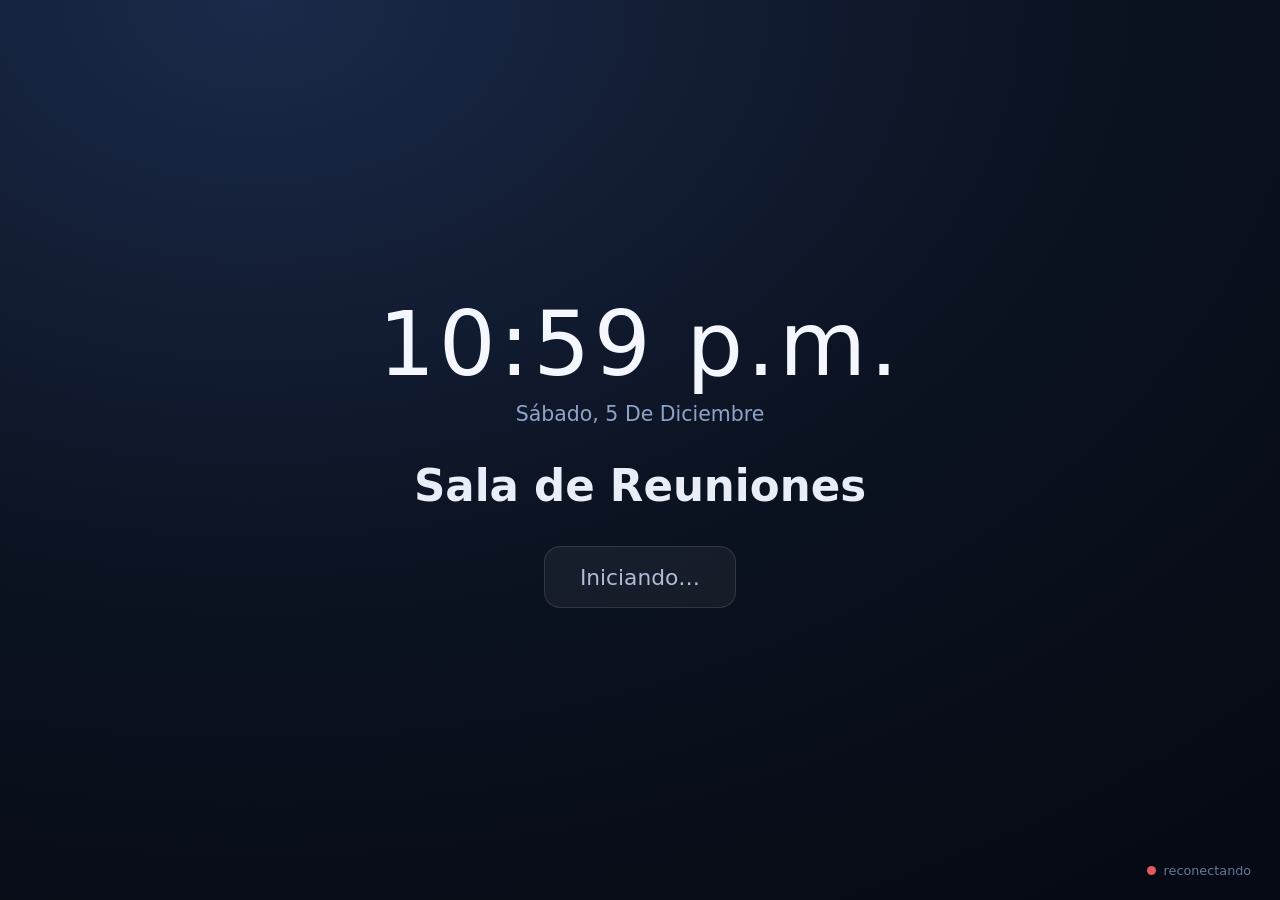
==== server/static/kiosk.html @ f429da08 "Universal Meeting Room: appliance de sala de reuniones (AlmaLinux 10) Backend FastAPI con allowlist " ====
<!DOCTYPE html>
<html lang="es">
<head>
<meta charset="utf-8">
<meta name="viewport" content="width=device-width, initial-scale=1">
<title>Sala de Reuniones</title>
<style>
  * { margin: 0; padding: 0; box-sizing: border-box; }
  html, body { height: 100%; }
  body {
    font-family: system-ui, -apple-system, "Segoe UI", sans-serif;
    background: radial-gradient(120% 120% at 20% 0%, #1b2a4a 0%, #0b1220 55%, #060a14 100%);
    color: #e8edf7;
    display: flex; flex-direction: column;
    align-items: center; justify-content: center;
    text-align: center; gap: 2.2rem;
    cursor: none; user-select: none;
  }
  .clock { font-size: 7vw; font-weight: 200; letter-spacing: 0.04em; color: #f4f7ff; }
  .date { font-size: 1.6vw; color: #8ea3c8; text-transform: capitalize; margin-top: 0.4rem; }
  h1 { font-size: 3.4vw; font-weight: 600; }
  .connect {
    font-size: 1.7vw; color: #aebcd9;
    background: rgba(255,255,255,0.05);
    border: 1px solid rgba(255,255,255,0.12);
    border-radius: 1rem; padding: 1.1rem 2.2rem;
  }
  .connect strong { color: #7fd4a8; font-weight: 600; }
  .status { position: fixed; bottom: 1.4rem; right: 1.8rem; font-size: 1vw; color: #66759a; display: flex; align-items: center; gap: 0.5rem; }
  .dot { width: 0.7em; height: 0.7em; border-radius: 50%; background: #e05b5b; }
  .dot.ok { background: #4fc57f; }
</style>
</head>
<body>
  <div>
    <div class="clock" id="clock">--:--</div>
    <div class="date" id="date"></div>
  </div>
  <h1>Sala de Reuniones</h1>
  <div class="connect" id="connect">Iniciando…</div>
  <div class="status"><span class="dot" id="dot"></span><span id="statusText">conectando</span></div>

<script>
  function tick() {
    const now = new Date();
    document.getElementById('clock').textContent =
      now.toLocaleTimeString('es-MX', { hour: '2-digit', minute: '2-digit' });
    document.getElementById('date').textContent =
      now.toLocaleDateString('es-MX', { weekday: 'long', day: 'numeric', month: 'long' });
  }
  tick();
  setInterval(tick, 5000);

  async function loadStatus() {
    try {
      const res = await fetch('/api/status');
      const data = await res.json();
      document.getElementById('connect').innerHTML = data.display_url
        ? `Para enviar una reunión, abre <strong>${data.display_url}</strong> desde tu computadora`
        : 'Conecta el dispositivo a la red para recibir reuniones';
    } catch (_) { /* se reintenta abajo */ }
  }
  loadStatus();
  setInterval(loadStatus, 30000);

  const dot = document.getElementById('dot');
  const statusText = document.getElementById('statusText');
  const es = new EventSource('/api/events');
  es.onopen = () => { dot.classList.add('ok'); statusText.textContent = 'en línea'; };
  es.onerror = () => { dot.classList.remove('ok'); statusText.textContent = 'reconectando'; };
  es.addEventListener('meeting', (e) => {
    const { url } = JSON.parse(e.data);
    window.location.href = url;
  });
  // En producción el servicio del kiosko se reinicia; esto cubre el modo desarrollo.
  es.addEventListener('end', () => window.location.reload());
</script>
</body>
</html>
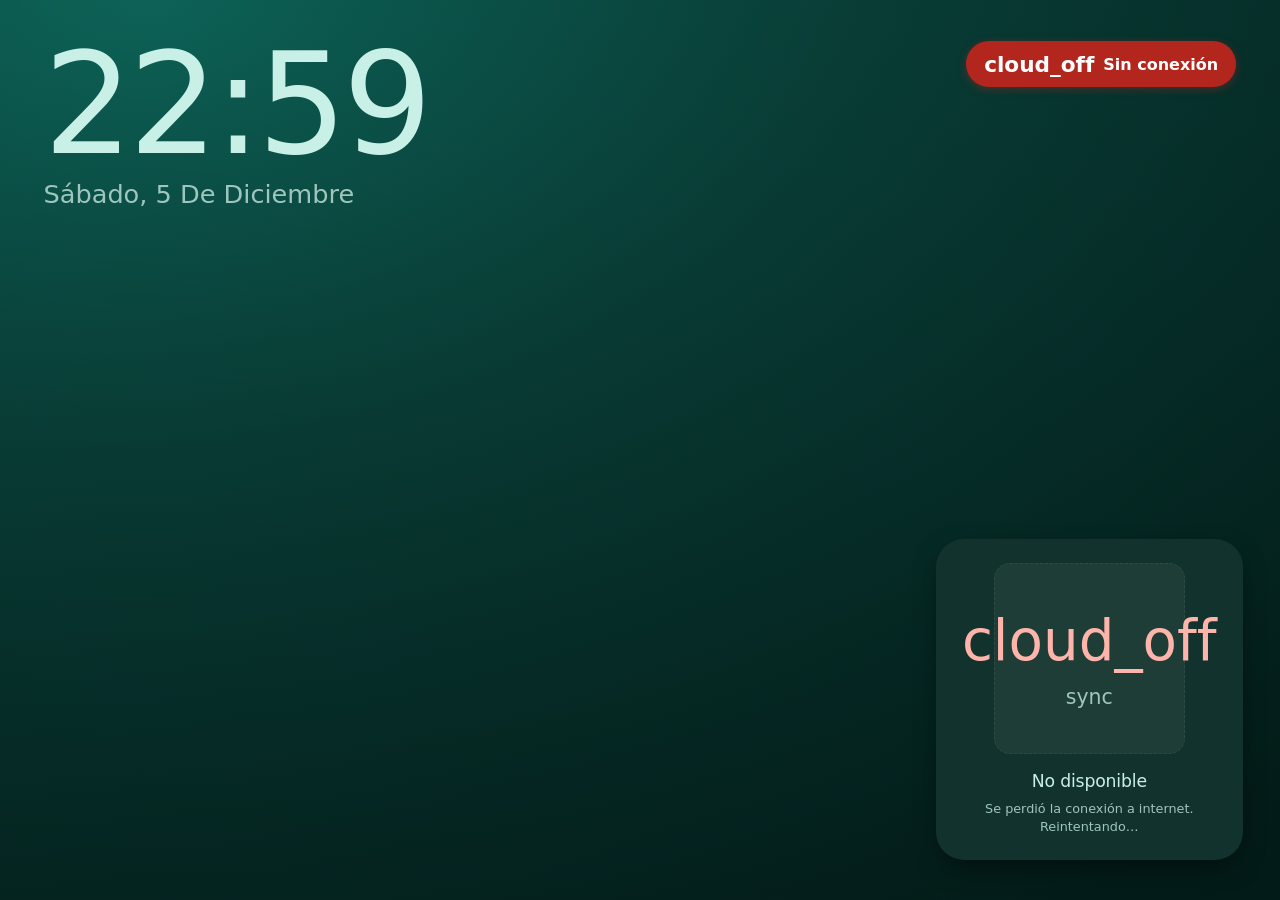
==== commit 3a649e3f: "Redisenio Material Design 3 (proyecto Universal Meeting Appliance MD3) Kiosko: reloj grande + esquem" ====
--- a/server/static/kiosk.html
+++ b/server/static/kiosk.html
@@ -4,76 +4,195 @@
 <meta charset="utf-8">
 <meta name="viewport" content="width=device-width, initial-scale=1">
 <title>Sala de Reuniones</title>
+<link rel="stylesheet" href="/fonts/fonts.css">
+<script src="/vendor/qrcode.js"></script>
 <style>
   * { margin: 0; padding: 0; box-sizing: border-box; }
   html, body { height: 100%; }
   body {
-    font-family: system-ui, -apple-system, "Segoe UI", sans-serif;
-    background: radial-gradient(120% 120% at 20% 0%, #1b2a4a 0%, #0b1220 55%, #060a14 100%);
-    color: #e8edf7;
-    display: flex; flex-direction: column;
-    align-items: center; justify-content: center;
-    text-align: center; gap: 2.2rem;
-    cursor: none; user-select: none;
+    font-family: 'Roboto Flex', system-ui, sans-serif;
+    color: var(--onsurf);
+    overflow: hidden; cursor: none; user-select: none;
   }
-  .clock { font-size: 7vw; font-weight: 200; letter-spacing: 0.04em; color: #f4f7ff; }
-  .date { font-size: 1.6vw; color: #8ea3c8; text-transform: capitalize; margin-top: 0.4rem; }
-  h1 { font-size: 3.4vw; font-weight: 600; }
-  .connect {
-    font-size: 1.7vw; color: #aebcd9;
-    background: rgba(255,255,255,0.05);
-    border: 1px solid rgba(255,255,255,0.12);
-    border-radius: 1rem; padding: 1.1rem 2.2rem;
+
+  /* Esquemas tonales Material You (del diseño MD3) */
+  body[data-scheme="oceano"] {
+    --wall: radial-gradient(130% 120% at 12% 0%, #1c4a8a 0%, #0f2f5e 45%, #071527 100%);
+    --scrim: linear-gradient(165deg, rgba(9,34,68,0.34) 0%, rgba(7,22,45,0.58) 55%, rgba(5,16,34,0.80) 100%);
+    --surf: #132B49; --onsurf: #CFE1FF; --onsurfvar: #A6C4EC; --outline: #3A5478;
   }
-  .connect strong { color: #7fd4a8; font-weight: 600; }
-  .status { position: fixed; bottom: 1.4rem; right: 1.8rem; font-size: 1vw; color: #66759a; display: flex; align-items: center; gap: 0.5rem; }
-  .dot { width: 0.7em; height: 0.7em; border-radius: 50%; background: #e05b5b; }
-  .dot.ok { background: #4fc57f; }
+  body[data-scheme="bosque"] {
+    --wall: radial-gradient(130% 120% at 12% 0%, #0e6a5e 0%, #0a453d 42%, #04221e 100%);
+    --scrim: linear-gradient(160deg, rgba(4,40,36,0.10), rgba(2,20,18,0.5));
+    --surf: #12332D; --onsurf: #C9F0E7; --onsurfvar: #9EC6BD; --outline: #2E4A44;
+  }
+  body[data-scheme="lavanda"] {
+    --wall: radial-gradient(130% 120% at 12% 0%, #533490 0%, #3a2668 42%, #17122b 100%);
+    --scrim: linear-gradient(160deg, rgba(40,24,80,0.12), rgba(20,12,45,0.5));
+    --surf: #2A2140; --onsurf: #E7DDFF; --onsurfvar: #CBB9EC; --outline: #4A3E6E;
+  }
+  body[data-scheme="atardecer"] {
+    --wall: radial-gradient(130% 120% at 12% 0%, #9a4222 0%, #612913 42%, #2c130a 100%);
+    --scrim: linear-gradient(160deg, rgba(80,32,14,0.12), rgba(40,16,8,0.5));
+    --surf: #3A231A; --onsurf: #FFE0D4; --onsurfvar: #ECC2B2; --outline: #6E4636;
+  }
+  /* Imagen propia: esquema neutro oscuro (diseñado para foto + scrim) */
+  body[data-scheme="custom"] {
+    --wall: #0a1e38;
+    --scrim: linear-gradient(165deg, rgba(9,34,68,0.34) 0%, rgba(7,22,45,0.58) 55%, rgba(5,16,34,0.80) 100%);
+    --surf: #132B49; --onsurf: #CFE1FF; --onsurfvar: #A6C4EC; --outline: #3A5478;
+  }
+
+  #bg { position: fixed; inset: 0; background: var(--wall); background-size: cover; background-position: center; }
+  #scrim { position: fixed; inset: 0; background: var(--scrim); }
+
+  .clock-block { position: fixed; top: 4.6vh; left: 3.4vw; }
+  #clock {
+    font-weight: 500; font-size: 11vw; line-height: 0.9;
+    letter-spacing: -0.03em; font-variation-settings: 'opsz' 144;
+    color: var(--onsurf);
+  }
+  #date { font-size: 2vw; color: var(--onsurfvar); margin-top: 1.2vh; text-transform: capitalize; }
+
+  .pill {
+    position: fixed; top: 4.6vh; right: 3.4vw;
+    display: inline-flex; align-items: center; gap: 0.55em;
+    background: #B3261E; color: #fff;
+    padding: 0.65em 1.15em; border-radius: 100px;
+    font-size: 1.25vw; font-weight: 600;
+    box-shadow: 0 2px 8px rgba(179,38,30,0.4);
+  }
+  .pill .msr { font-size: 1.35em; }
+
+  .card {
+    position: fixed; bottom: 4.4vh; right: 2.9vw;
+    background: var(--surf); border-radius: 28px;
+    padding: 1.9vw; width: clamp(280px, 24vw, 400px);
+    box-shadow: 0 10px 28px -8px rgba(0,0,0,0.6);
+  }
+  .qr-box {
+    background: #fff; border-radius: 16px; padding: 1.1vw;
+    width: 74%; aspect-ratio: 1; margin: 0 auto 1.3vw;
+    display: flex; align-items: center; justify-content: center;
+  }
+  .qr-box svg { width: 100%; height: 100%; display: block; }
+  .card-title {
+    text-align: center; font-weight: 500; font-size: 1.35vw; line-height: 1.25;
+    letter-spacing: -0.01em; color: var(--onsurf); margin-bottom: 1.3vw;
+  }
+  .divider { height: 1px; background: var(--outline); margin-bottom: 1.1vw; }
+  .visit { text-align: center; font-size: 0.95vw; color: var(--onsurfvar); margin-bottom: 0.35vw; }
+  .url {
+    text-align: center; font-family: 'Roboto Mono', monospace;
+    font-size: 1.1vw; color: var(--onsurf); font-weight: 500;
+    overflow: hidden; text-overflow: ellipsis; white-space: nowrap;
+  }
+
+  /* Tarjeta offline: misma tarjeta, contenido intercambiado */
+  .offline-box {
+    width: 74%; aspect-ratio: 1; margin: 0 auto 1.3vw;
+    border-radius: 16px; background: rgba(255,255,255,0.05);
+    border: 1.5px dashed var(--outline);
+    display: flex; flex-direction: column; align-items: center; justify-content: center; gap: 0.9vw;
+  }
+  .offline-box .big { font-size: 4.4vw; color: #FFB4AB; }
+  .offline-box .small { font-size: 1.6vw; color: var(--onsurfvar); }
+  .offline-sub {
+    text-align: center; font-size: 1vw; color: var(--onsurfvar); line-height: 1.4;
+  }
+  [hidden] { display: none !important; }
 </style>
 </head>
-<body>
-  <div>
-    <div class="clock" id="clock">--:--</div>
-    <div class="date" id="date"></div>
+<body data-scheme="bosque">
+  <div id="bg"></div>
+  <div id="scrim"></div>
+
+  <div class="clock-block">
+    <div id="clock">--:--</div>
+    <div id="date"></div>
   </div>
-  <h1>Sala de Reuniones</h1>
-  <div class="connect" id="connect">Iniciando…</div>
-  <div class="status"><span class="dot" id="dot"></span><span id="statusText">conectando</span></div>
+
+  <div class="pill" id="offlinePill" hidden>
+    <span class="msr">cloud_off</span>Sin conexión
+  </div>
+
+  <div class="card">
+    <div id="qrContent">
+      <div class="qr-box" id="qrBox"></div>
+      <div class="card-title">Escanea para iniciar una reunión</div>
+      <div class="divider"></div>
+      <div class="visit">Visita</div>
+      <div class="url" id="displayUrl">…</div>
+    </div>
+    <div id="offlineContent" hidden>
+      <div class="offline-box">
+        <span class="msr big">cloud_off</span>
+        <span class="msr small">sync</span>
+      </div>
+      <div class="card-title" style="margin-bottom:0.6vw;">No disponible</div>
+      <div class="offline-sub">Se perdió la conexión a internet.<br>Reintentando…</div>
+    </div>
+  </div>
 
 <script>
   function tick() {
     const now = new Date();
     document.getElementById('clock').textContent =
-      now.toLocaleTimeString('es-MX', { hour: '2-digit', minute: '2-digit' });
+      now.toLocaleTimeString('es-MX', { hour: 'numeric', minute: '2-digit', hour12: false });
     document.getElementById('date').textContent =
       now.toLocaleDateString('es-MX', { weekday: 'long', day: 'numeric', month: 'long' });
   }
   tick();
   setInterval(tick, 5000);
 
+  let qrUrl = null;
+  function renderQr(url) {
+    if (!url || url === qrUrl) return;
+    qrUrl = url;
+    const qr = qrcode(0, 'M');
+    qr.addData(url);
+    qr.make();
+    document.getElementById('qrBox').innerHTML =
+      qr.createSvgTag({ cellSize: 4, margin: 0, scalable: true });
+    document.getElementById('displayUrl').textContent =
+      url.replace(/^https?:\/\//, '');
+  }
+
+  function applyWallpaper(state) {
+    const name = state.wallpaper || 'bosque';
+    document.body.dataset.scheme = name;
+    document.getElementById('bg').style.backgroundImage =
+      name === 'custom' ? `url(/wallpaper?v=${state.wallpaper_version})` : '';
+  }
+
+  function setOffline(offline) {
+    document.getElementById('offlinePill').hidden = !offline;
+    document.getElementById('offlineContent').hidden = !offline;
+    document.getElementById('qrContent').hidden = offline;
+  }
+
   async function loadStatus() {
     try {
       const res = await fetch('/api/status');
       const data = await res.json();
-      document.getElementById('connect').innerHTML = data.display_url
-        ? `Para enviar una reunión, abre <strong>${data.display_url}</strong> desde tu computadora`
-        : 'Conecta el dispositivo a la red para recibir reuniones';
-    } catch (_) { /* se reintenta abajo */ }
+      if (data.display_url) renderQr(data.display_url);
+      applyWallpaper(data);
+      setOffline(data.online === false);
+    } catch (_) {
+      setOffline(true); // sin backend tampoco hay reuniones
+    }
   }
   loadStatus();
-  setInterval(loadStatus, 30000);
+  setInterval(loadStatus, 10000);
 
-  const dot = document.getElementById('dot');
-  const statusText = document.getElementById('statusText');
   const es = new EventSource('/api/events');
-  es.onopen = () => { dot.classList.add('ok'); statusText.textContent = 'en línea'; };
-  es.onerror = () => { dot.classList.remove('ok'); statusText.textContent = 'reconectando'; };
   es.addEventListener('meeting', (e) => {
     const { url } = JSON.parse(e.data);
     window.location.href = url;
   });
   // En producción el servicio del kiosko se reinicia; esto cubre el modo desarrollo.
   es.addEventListener('end', () => window.location.reload());
+  es.addEventListener('settings', (e) => applyWallpaper(JSON.parse(e.data)));
 </script>
 </body>
 </html>
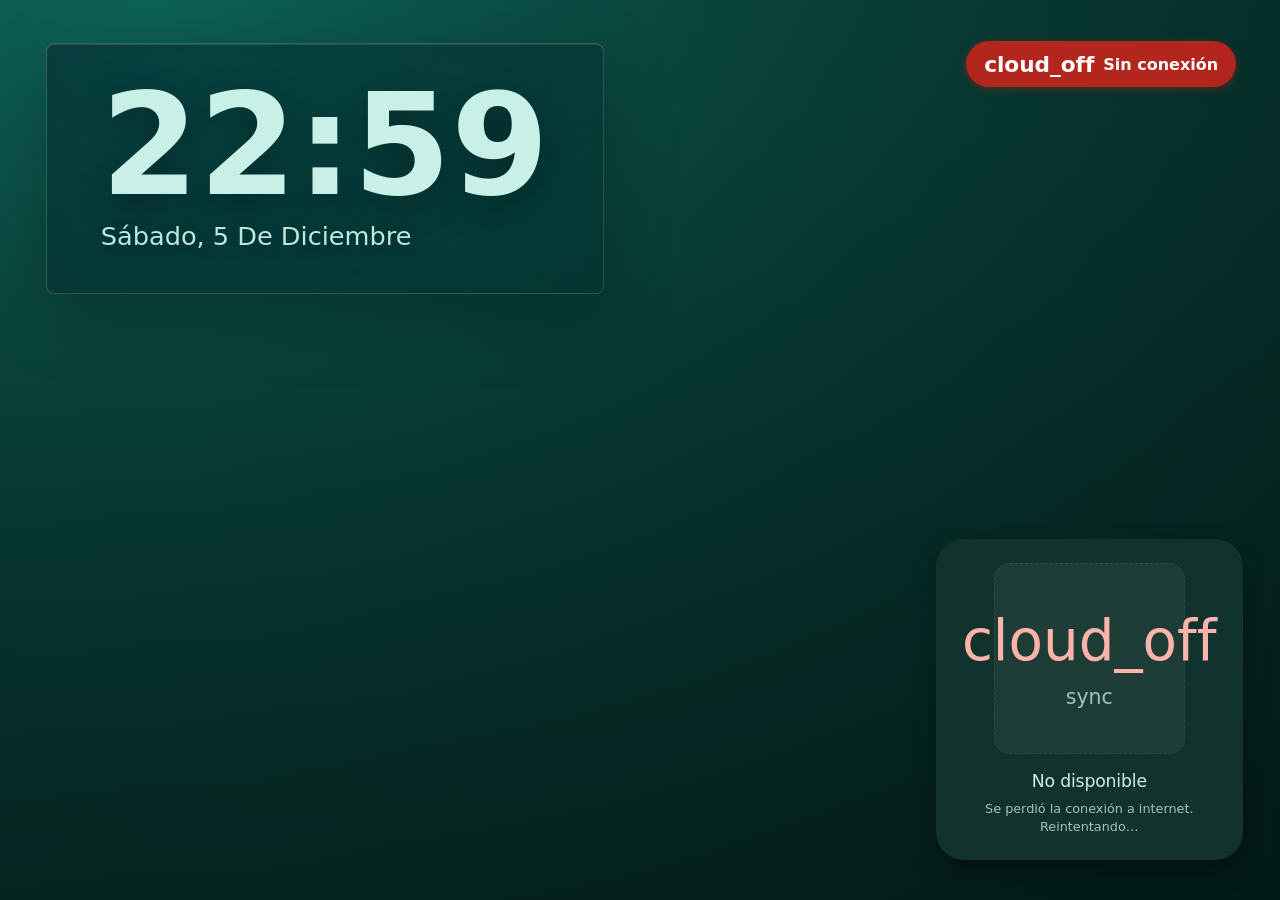
==== commit a28a87c2: "Add kiosk clock style settings" ====
--- a/server/static/kiosk.html
+++ b/server/static/kiosk.html
@@ -46,13 +46,83 @@
   #bg { position: fixed; inset: 0; background: var(--wall); background-size: cover; background-position: center; }
   #scrim { position: fixed; inset: 0; background: var(--scrim); }
 
-  .clock-block { position: fixed; top: 4.6vh; left: 3.4vw; }
+  .clock-block {
+    position: fixed; top: 4.8vh; left: 3.6vw;
+    max-width: min(62vw, 980px);
+    transition: background 0.2s ease, border 0.2s ease, padding 0.2s ease;
+  }
   #clock {
-    font-weight: 500; font-size: 11vw; line-height: 0.9;
-    letter-spacing: -0.03em; font-variation-settings: 'opsz' 144;
+    font-weight: 620; font-size: clamp(110px, 11vw, 215px); line-height: 0.86;
+    letter-spacing: 0; font-variation-settings: 'opsz' 144;
     color: var(--onsurf);
-  }
-  #date { font-size: 2vw; color: var(--onsurfvar); margin-top: 1.2vh; text-transform: capitalize; }
+    text-shadow: 0 10px 34px rgba(0,0,0,0.32);
+  }
+  #date {
+    font-size: clamp(22px, 2vw, 40px); color: var(--onsurfvar); margin-top: 1.3vh;
+    text-transform: capitalize; font-weight: 460; line-height: 1.15;
+    text-shadow: 0 4px 16px rgba(0,0,0,0.28);
+  }
+
+  body[data-clock="soft"] .clock-block {
+    padding: clamp(28px, 3.2vw, 58px) clamp(34px, 4.2vw, 76px);
+    border-radius: 8px;
+    background: linear-gradient(145deg, rgba(8,20,35,0.44), rgba(8,20,35,0.18));
+    border: 1px solid rgba(255,255,255,0.16);
+    box-shadow: 0 22px 70px rgba(0,0,0,0.24), inset 0 1px 0 rgba(255,255,255,0.12);
+    backdrop-filter: blur(10px) saturate(1.1);
+  }
+  body[data-clock="soft"] #clock { font-weight: 560; }
+  body[data-clock="soft"] #date {
+    color: color-mix(in srgb, var(--onsurf) 78%, var(--onsurfvar));
+    margin-top: clamp(16px, 1.5vh, 28px);
+  }
+
+  body[data-clock="minimal"] .clock-block { padding: 0; }
+  body[data-clock="minimal"] #clock {
+    font-weight: 420; font-size: clamp(116px, 12vw, 230px);
+    color: rgba(232,242,255,0.96);
+    text-shadow: 0 16px 52px rgba(0,0,0,0.48);
+  }
+  body[data-clock="minimal"] #date {
+    font-weight: 520; color: rgba(232,242,255,0.72);
+    margin-top: clamp(14px, 1.4vh, 26px);
+  }
+
+  body[data-clock="split"] .clock-block {
+    display: grid; grid-template-columns: auto 1fr; align-items: end;
+    gap: clamp(22px, 2.5vw, 46px); padding: 0;
+  }
+  body[data-clock="split"] .clock-block::before {
+    content: ''; width: 6px; height: clamp(118px, 11vw, 208px);
+    border-radius: 999px; background: var(--onsurf);
+    opacity: 0.82; box-shadow: 0 8px 26px rgba(0,0,0,0.28);
+  }
+  body[data-clock="split"] #clock {
+    grid-column: 2; font-weight: 720; font-size: clamp(106px, 10.8vw, 210px);
+  }
+  body[data-clock="split"] #date {
+    grid-column: 2; margin-top: clamp(8px, 1vh, 18px);
+    font-family: 'Roboto Mono', monospace; font-size: clamp(19px, 1.45vw, 30px);
+    letter-spacing: 0.08em; text-transform: uppercase;
+  }
+
+  body[data-clock="panel"] .clock-block {
+    display: inline-flex; align-items: center; gap: clamp(26px, 3vw, 54px);
+    padding: clamp(24px, 2.7vw, 48px) clamp(30px, 3.6vw, 66px);
+    border-radius: 8px;
+    background: rgba(255,255,255,0.10);
+    border: 1px solid rgba(255,255,255,0.18);
+    box-shadow: 0 18px 58px rgba(0,0,0,0.28);
+    backdrop-filter: blur(12px);
+  }
+  body[data-clock="panel"] #clock {
+    font-family: 'Roboto Mono', monospace; font-weight: 540;
+    font-size: clamp(88px, 8.2vw, 158px); line-height: 1;
+  }
+  body[data-clock="panel"] #date {
+    max-width: 260px; margin-top: 0; font-weight: 620;
+    font-size: clamp(24px, 2.1vw, 42px); color: var(--onsurf);
+  }
 
   .pill {
     position: fixed; top: 4.6vh; right: 3.4vw;
@@ -87,6 +157,19 @@
     font-size: 1.1vw; color: var(--onsurf); font-weight: 500;
     overflow: hidden; text-overflow: ellipsis; white-space: nowrap;
   }
+  .pin-wrap {
+    display: flex; align-items: center; justify-content: space-between; gap: 1vw;
+    margin-top: 1.1vw; padding: 0.85vw 1vw;
+    border-radius: 14px; border: 1px solid var(--outline);
+    background: rgba(255,255,255,0.05);
+  }
+  .pin-label {
+    color: var(--onsurfvar); font-size: 0.95vw; line-height: 1.15;
+  }
+  .pin {
+    color: var(--onsurf); font: 700 2.1vw/1 'Roboto Mono', monospace;
+    letter-spacing: 0.12em;
+  }
 
   /* Tarjeta offline: misma tarjeta, contenido intercambiado */
   .offline-box {
@@ -103,7 +186,7 @@
   [hidden] { display: none !important; }
 </style>
 </head>
-<body data-scheme="bosque">
+<body data-scheme="bosque" data-clock="soft">
   <div id="bg"></div>
   <div id="scrim"></div>
 
@@ -123,6 +206,10 @@
       <div class="divider"></div>
       <div class="visit">Visita</div>
       <div class="url" id="displayUrl">…</div>
+      <div class="pin-wrap">
+        <div class="pin-label">PIN de la sala</div>
+        <div class="pin" id="pairingPin">------</div>
+      </div>
     </div>
     <div id="offlineContent" hidden>
       <div class="offline-box">
@@ -146,6 +233,16 @@
   setInterval(tick, 5000);
 
   let qrUrl = null;
+  function publicUrl(url) {
+    try {
+      const parsed = new URL(url, window.location.href);
+      parsed.searchParams.delete('pin');
+      return parsed.href.replace(/^https?:\/\//, '').replace(/\/$/, '');
+    } catch (_) {
+      return url.replace(/^https?:\/\//, '').replace(/\?.*$/, '');
+    }
+  }
+
   function renderQr(url) {
     if (!url || url === qrUrl) return;
     qrUrl = url;
@@ -154,13 +251,13 @@
     qr.make();
     document.getElementById('qrBox').innerHTML =
       qr.createSvgTag({ cellSize: 4, margin: 0, scalable: true });
-    document.getElementById('displayUrl').textContent =
-      url.replace(/^https?:\/\//, '');
-  }
-
-  function applyWallpaper(state) {
+    document.getElementById('displayUrl').textContent = publicUrl(url);
+  }
+
+  function applyAppearance(state) {
     const name = state.wallpaper || 'bosque';
     document.body.dataset.scheme = name;
+    document.body.dataset.clock = state.clock_style || 'soft';
     document.getElementById('bg').style.backgroundImage =
       name === 'custom' ? `url(/wallpaper?v=${state.wallpaper_version})` : '';
   }
@@ -173,10 +270,11 @@
 
   async function loadStatus() {
     try {
-      const res = await fetch('/api/status');
+      const res = await fetch('/api/status?kiosk=1');
       const data = await res.json();
       if (data.display_url) renderQr(data.display_url);
-      applyWallpaper(data);
+      if (data.pairing_pin) document.getElementById('pairingPin').textContent = data.pairing_pin;
+      applyAppearance(data);
       setOffline(data.online === false);
     } catch (_) {
       setOffline(true); // sin backend tampoco hay reuniones
@@ -192,7 +290,7 @@
   });
   // En producción el servicio del kiosko se reinicia; esto cubre el modo desarrollo.
   es.addEventListener('end', () => window.location.reload());
-  es.addEventListener('settings', (e) => applyWallpaper(JSON.parse(e.data)));
+  es.addEventListener('settings', (e) => applyAppearance(JSON.parse(e.data)));
 </script>
 </body>
 </html>
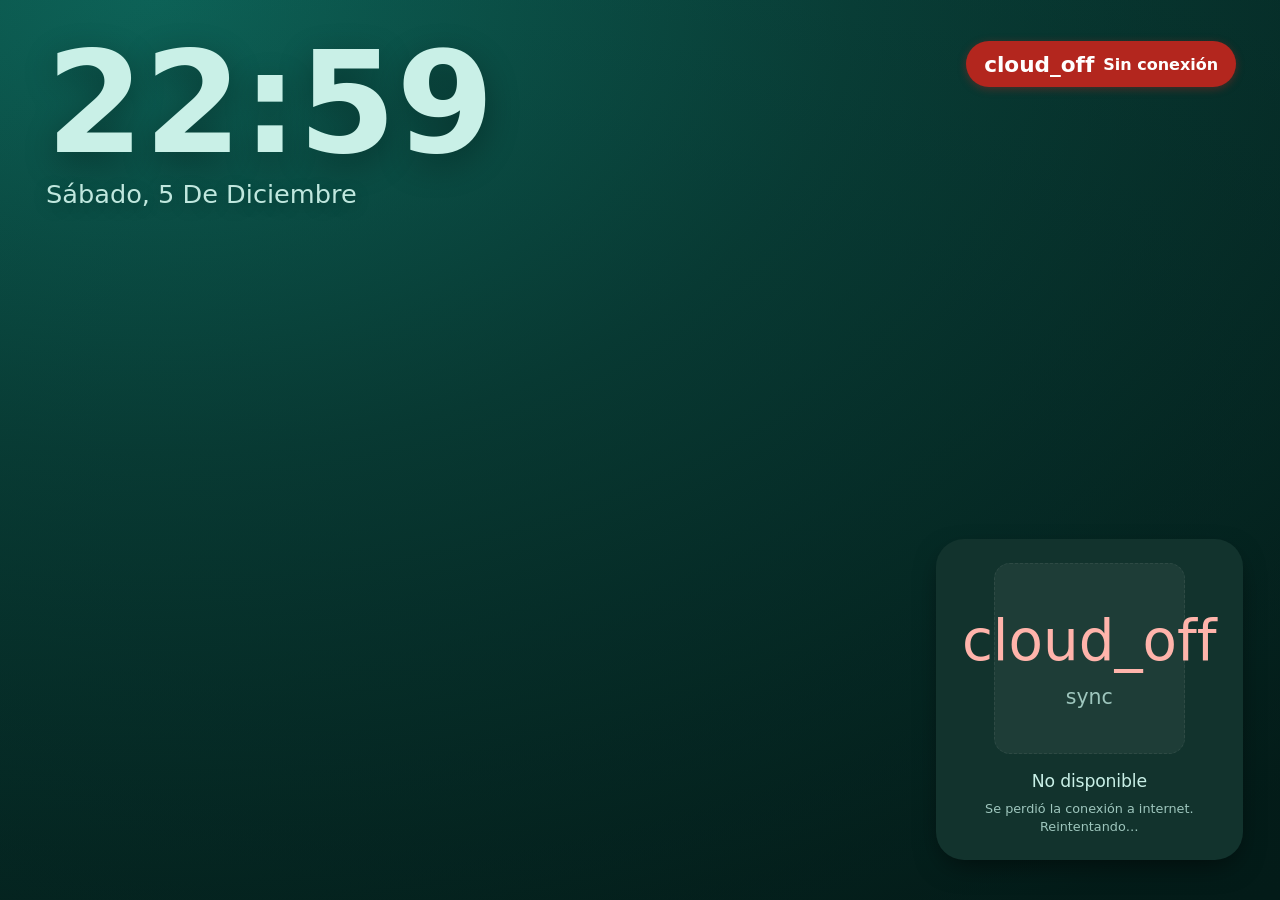
==== commit 751d80ad: "Add fast update flow" ====
--- a/server/static/kiosk.html
+++ b/server/static/kiosk.html
@@ -64,12 +64,7 @@
   }
 
   body[data-clock="soft"] .clock-block {
-    padding: clamp(28px, 3.2vw, 58px) clamp(34px, 4.2vw, 76px);
-    border-radius: 8px;
-    background: linear-gradient(145deg, rgba(8,20,35,0.44), rgba(8,20,35,0.18));
-    border: 1px solid rgba(255,255,255,0.16);
-    box-shadow: 0 22px 70px rgba(0,0,0,0.24), inset 0 1px 0 rgba(255,255,255,0.12);
-    backdrop-filter: blur(10px) saturate(1.1);
+    padding: 0;
   }
   body[data-clock="soft"] #clock { font-weight: 560; }
   body[data-clock="soft"] #date {
@@ -108,12 +103,7 @@
 
   body[data-clock="panel"] .clock-block {
     display: inline-flex; align-items: center; gap: clamp(26px, 3vw, 54px);
-    padding: clamp(24px, 2.7vw, 48px) clamp(30px, 3.6vw, 66px);
-    border-radius: 8px;
-    background: rgba(255,255,255,0.10);
-    border: 1px solid rgba(255,255,255,0.18);
-    box-shadow: 0 18px 58px rgba(0,0,0,0.28);
-    backdrop-filter: blur(12px);
+    padding: 0;
   }
   body[data-clock="panel"] #clock {
     font-family: 'Roboto Mono', monospace; font-weight: 540;
@@ -183,6 +173,20 @@
   .offline-sub {
     text-align: center; font-size: 1vw; color: var(--onsurfvar); line-height: 1.4;
   }
+  .updating {
+    position: fixed; inset: 0; z-index: 20;
+    display: flex; flex-direction: column; align-items: center; justify-content: center;
+    gap: 22px; background: rgba(1,14,18,0.82); color: var(--onsurf);
+    text-align: center;
+  }
+  .updating .spinner {
+    width: 76px; height: 76px; border-radius: 50%;
+    border: 5px solid rgba(255,255,255,0.22); border-top-color: var(--onsurf);
+    animation: spin 0.9s linear infinite;
+  }
+  .updating .title { font-size: clamp(32px, 4vw, 62px); font-weight: 640; }
+  .updating .sub { font-size: clamp(18px, 1.5vw, 28px); color: var(--onsurfvar); }
+  @keyframes spin { to { transform: rotate(360deg); } }
   [hidden] { display: none !important; }
 </style>
 </head>
@@ -197,6 +201,12 @@
 
   <div class="pill" id="offlinePill" hidden>
     <span class="msr">cloud_off</span>Sin conexión
+  </div>
+
+  <div class="updating" id="updatingView" hidden>
+    <div class="spinner"></div>
+    <div class="title">Actualizando</div>
+    <div class="sub">La pantalla volverá en unos momentos</div>
   </div>
 
   <div class="card">
@@ -268,6 +278,10 @@
     document.getElementById('qrContent').hidden = offline;
   }
 
+  function setUpdating(updating) {
+    document.getElementById('updatingView').hidden = !updating;
+  }
+
   async function loadStatus() {
     try {
       const res = await fetch('/api/status?kiosk=1');
@@ -291,6 +305,7 @@
   // En producción el servicio del kiosko se reinicia; esto cubre el modo desarrollo.
   es.addEventListener('end', () => window.location.reload());
   es.addEventListener('settings', (e) => applyAppearance(JSON.parse(e.data)));
+  es.addEventListener('updating', () => setUpdating(true));
 </script>
 </body>
 </html>
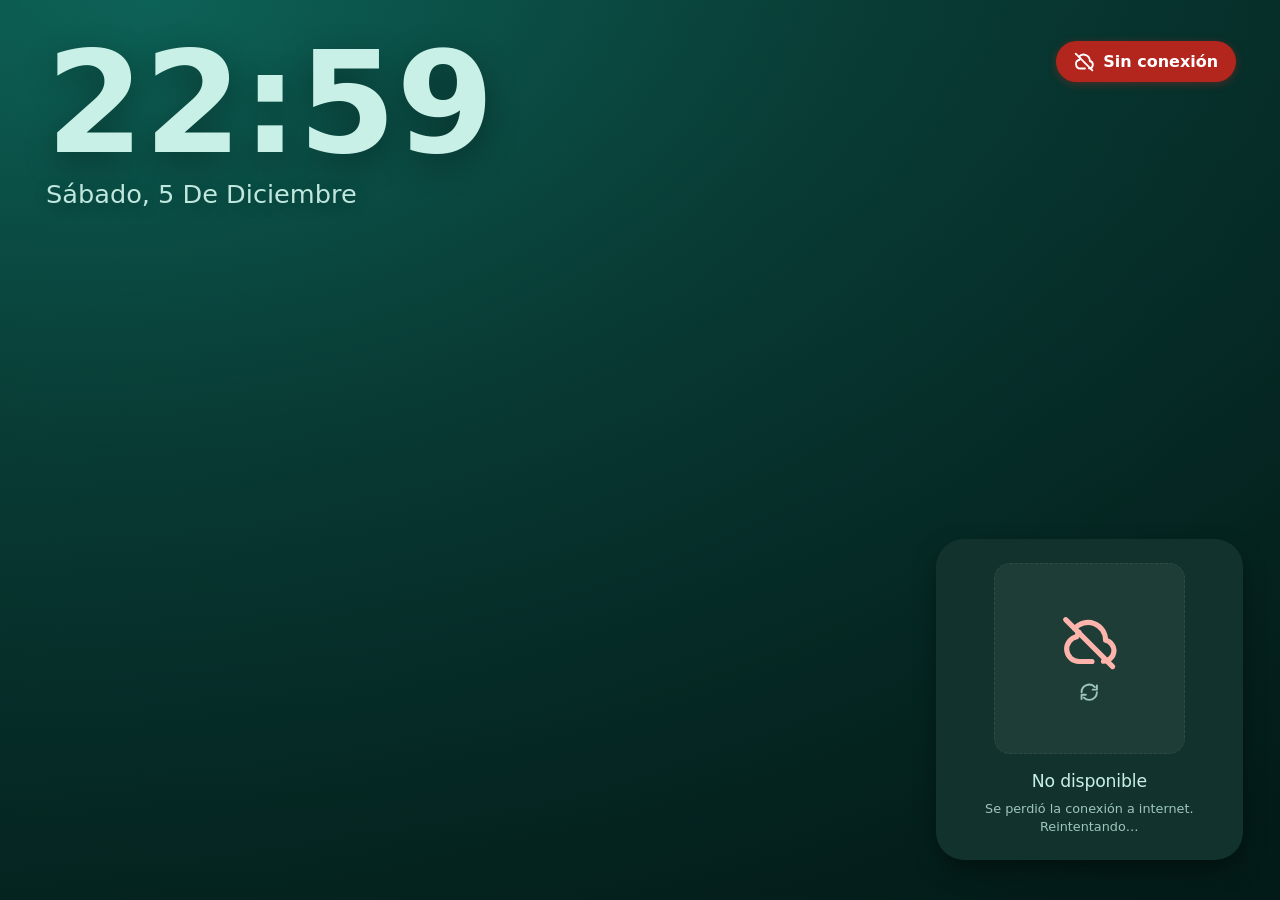
==== commit 1cd19a75: "Make update repo detection robust" ====
--- a/server/static/kiosk.html
+++ b/server/static/kiosk.html
@@ -4,6 +4,7 @@
 <meta charset="utf-8">
 <meta name="viewport" content="width=device-width, initial-scale=1">
 <title>Sala de Reuniones</title>
+<link rel="preload" href="/fonts/MaterialSymbolsRounded.woff2" as="font" type="font/woff2" crossorigin>
 <link rel="stylesheet" href="/fonts/fonts.css">
 <script src="/vendor/qrcode.js"></script>
 <style>
@@ -123,6 +124,11 @@
     box-shadow: 0 2px 8px rgba(179,38,30,0.4);
   }
   .pill .msr { font-size: 1.35em; }
+  .svg-icon {
+    width: 1.25em; height: 1.25em; flex: 0 0 auto;
+    fill: none; stroke: currentColor; stroke-width: 2.2;
+    stroke-linecap: round; stroke-linejoin: round;
+  }
 
   .card {
     position: fixed; bottom: 4.4vh; right: 2.9vw;
@@ -168,8 +174,8 @@
     border: 1.5px dashed var(--outline);
     display: flex; flex-direction: column; align-items: center; justify-content: center; gap: 0.9vw;
   }
-  .offline-box .big { font-size: 4.4vw; color: #FFB4AB; }
-  .offline-box .small { font-size: 1.6vw; color: var(--onsurfvar); }
+  .offline-box .big { width: 4.4vw; height: 4.4vw; color: #FFB4AB; }
+  .offline-box .small { width: 1.6vw; height: 1.6vw; color: var(--onsurfvar); animation: spin 1.6s linear infinite; }
   .offline-sub {
     text-align: center; font-size: 1vw; color: var(--onsurfvar); line-height: 1.4;
   }
@@ -187,10 +193,19 @@
   .updating .title { font-size: clamp(32px, 4vw, 62px); font-weight: 640; }
   .updating .sub { font-size: clamp(18px, 1.5vw, 28px); color: var(--onsurfvar); }
   @keyframes spin { to { transform: rotate(360deg); } }
+  .icon-preload {
+    position: fixed; left: -9999px; top: -9999px;
+    width: 1px; height: 1px; overflow: hidden; opacity: 0;
+    pointer-events: none; white-space: nowrap;
+  }
   [hidden] { display: none !important; }
 </style>
 </head>
 <body data-scheme="bosque" data-clock="soft">
+  <div class="icon-preload" aria-hidden="true">
+    <span class="msr">call_end</span><span class="msr">cast</span><span class="msr">check</span><span class="msr">cloud_off</span><span class="msr">delete</span><span class="msr">device_thermostat</span><span class="msr">hub</span><span class="msr">info</span><span class="msr">link</span><span class="msr">meeting_room</span><span class="msr">memory</span><span class="msr">mic</span><span class="msr">monitor_heart</span><span class="msr">network_check</span><span class="msr">palette</span><span class="msr">schedule</span><span class="msr">settings</span><span class="msr">sync</span><span class="msr">tune</span><span class="msr">upload</span><span class="msr">videocam</span><span class="msr">volume_up</span><span class="msr">wallpaper</span>
+  </div>
+
   <div id="bg"></div>
   <div id="scrim"></div>
 
@@ -200,7 +215,10 @@
   </div>
 
   <div class="pill" id="offlinePill" hidden>
-    <span class="msr">cloud_off</span>Sin conexión
+    <svg class="svg-icon" viewBox="0 0 24 24" aria-hidden="true">
+      <path d="m2 2 20 20"></path><path d="M5.8 5.8A7.5 7.5 0 0 1 19 10.8a4.5 4.5 0 0 1-.9 8.9"></path><path d="M13.2 19.8H7.8a5.3 5.3 0 0 1-1.1-10.5 6.8 6.8 0 0 1 .9-2"></path>
+    </svg>
+    Sin conexión
   </div>
 
   <div class="updating" id="updatingView" hidden>
@@ -223,8 +241,12 @@
     </div>
     <div id="offlineContent" hidden>
       <div class="offline-box">
-        <span class="msr big">cloud_off</span>
-        <span class="msr small">sync</span>
+        <svg class="svg-icon big" viewBox="0 0 24 24" aria-hidden="true">
+          <path d="m2 2 20 20"></path><path d="M5.8 5.8A7.5 7.5 0 0 1 19 10.8a4.5 4.5 0 0 1-.9 8.9"></path><path d="M13.2 19.8H7.8a5.3 5.3 0 0 1-1.1-10.5 6.8 6.8 0 0 1 .9-2"></path>
+        </svg>
+        <svg class="svg-icon small" viewBox="0 0 24 24" aria-hidden="true">
+          <path d="M21 12a9 9 0 0 1-9 9 8.8 8.8 0 0 1-6.3-2.7"></path><path d="M3 12a9 9 0 0 1 15.7-6"></path><path d="M3 20v-5h5"></path><path d="M21 4v5h-5"></path>
+        </svg>
       </div>
       <div class="card-title" style="margin-bottom:0.6vw;">No disponible</div>
       <div class="offline-sub">Se perdió la conexión a internet.<br>Reintentando…</div>
